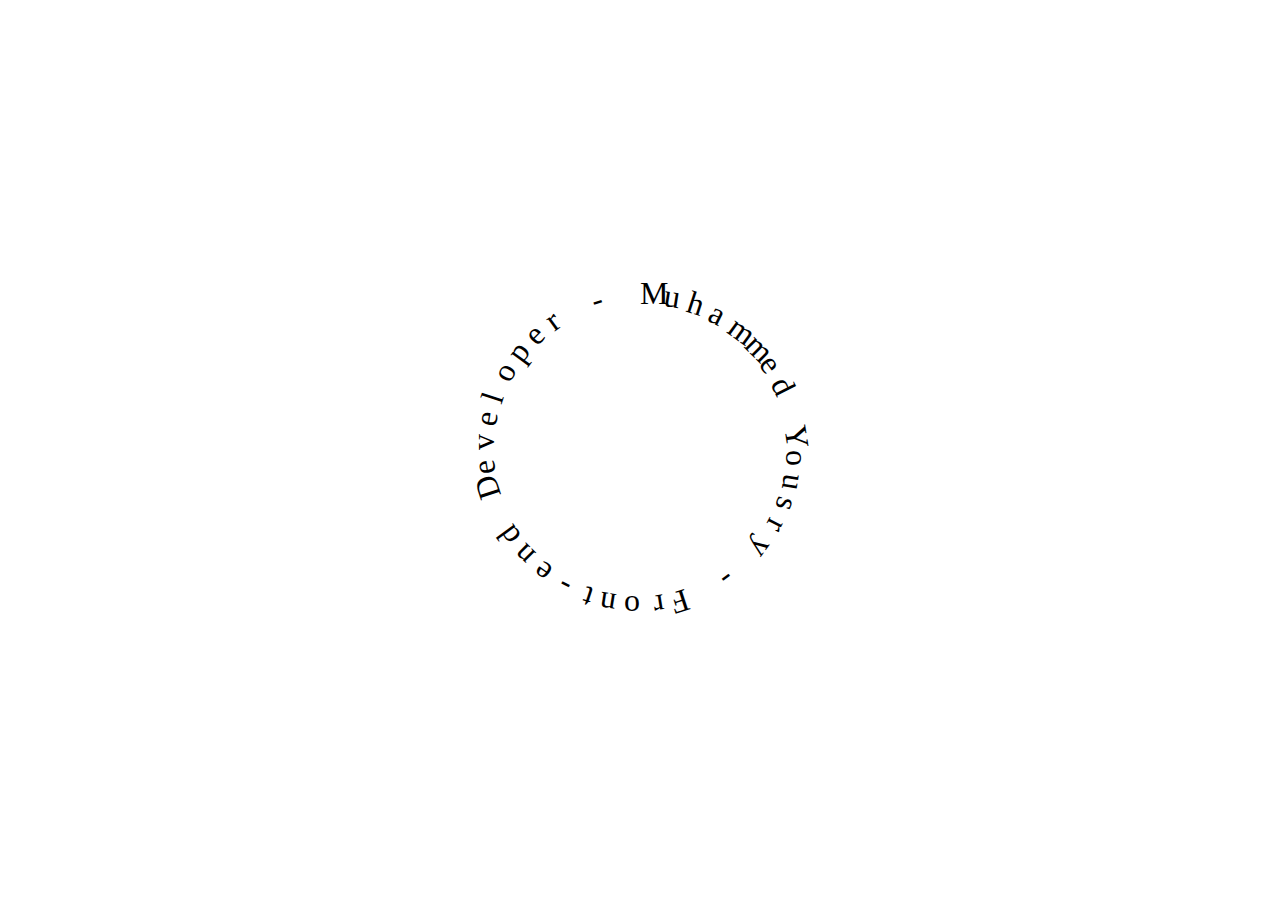
==== Logo-rotate Animation/index.html @ 3de59449 "Logo -rotateText Animation😊" ====
<!DOCTYPE html>
<html lang="en">
  <head>
    <meta charset="UTF-8" />
    <meta http-equiv="X-UA-Compatible" content="IE=edge" />
    <meta name="viewport" content="width=device-width, initial-scale=1.0" />
    <title>Logo Rotate-Text Animation</title>
    <link rel="stylesheet" href="style.css" />
  </head>
  <body class="flex-cent">
    <div class="circle flex-cent">
      <div class="logo">
        <div class="text">
          <p>Muhammed Yousry - Front-end Developer -</p>
        </div>
      </div>
    </div>
    <script>
      const text = document.querySelector(".text p");
      text.innerHTML = text.innerText
        .split("")
        .map(
          (char, i) =>
            `<span style="transform:rotate(${i * 9}deg)">${char}</span>`
        )
        .join("");
    </script>
  </body>
</html>
---- Logo-rotate Animation/style.css ----
* {
  margin: 0;
  padding: 0;
  box-sizing: border-box;
  font-family: consolas;
}
body {
  min-height: 100vh;
}

.flex-cent {
  display: flex;
  justify-content: center;
  align-items: center;
}
.circle {
  position: relative;
  width: 350px;
  height: 350px;
  border-radius: 50%;
  -webkit-border-radius: 50%;
  -moz-border-radius: 50%;
  -ms-border-radius: 50%;
  -o-border-radius: 50%;
  /* background-color: #ccc; */
}
.logo {
  position: absolute;
  width: 250px;
  height: 250px;
  background: url(https://avatars.githubusercontent.com/u/92796091?s=400&u=22ae351a543033bd31e06c5c1e74d3f79183e28a&v=4);

  background-size: cover;
  border-radius: 50%;
  -webkit-border-radius: 50%;
  -moz-border-radius: 50%;
  -ms-border-radius: 50%;
  -o-border-radius: 50%;
}
.text {
  position: absolute;
  width: 100%;
  height: 100%;
  animation: spin 10s linear infinite;
  -webkit-animation: spin 10s linear infinite;
}
@keyframes spin {
  50% {
    filter: hue-rotate(360deg);
    -webkit-filter: hue-rotate(360deg);
  }
  100% {
    color: aqua;
    transform: rotate(1turn);
    -webkit-transform: rotate(1turn);
    -moz-transform: rotate(1turn);
    -ms-transform: rotate(1turn);
    -o-transform: rotate(1turn);
  }
}
.text span {
  position: absolute;
  left: 50%;
  top: -20%;
  font-size: 2em;
  transform-origin: 0 175px;
}
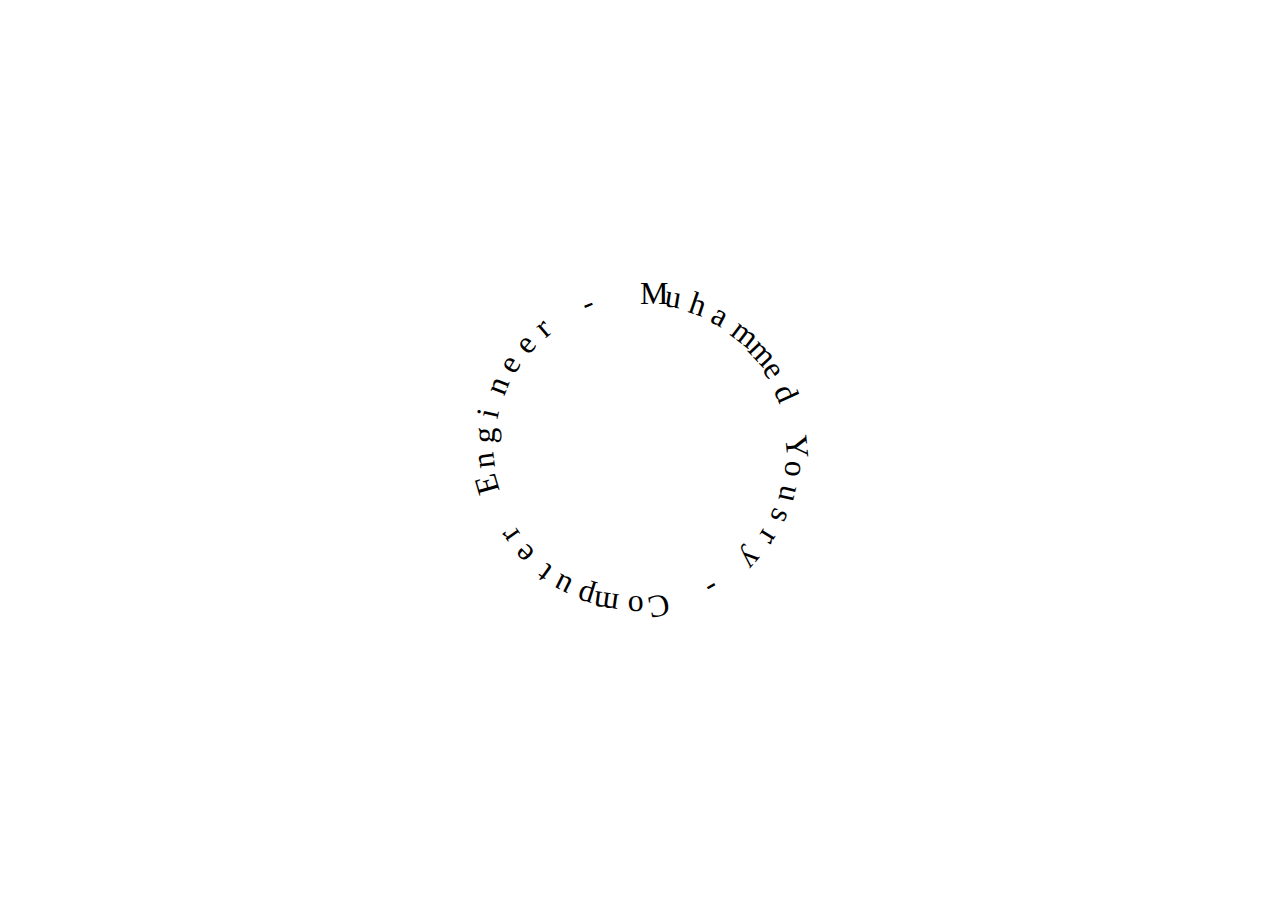
==== commit 300ad4f9: "😊 --edit the text" ====
--- a/Logo-rotate Animation/index.html
+++ b/Logo-rotate Animation/index.html
@@ -11,7 +11,7 @@
     <div class="circle flex-cent">
       <div class="logo">
         <div class="text">
-          <p>Muhammed Yousry - Front-end Developer -</p>
+          <p>Muhammed Yousry - Computer Engineer -</p>
         </div>
       </div>
     </div>
@@ -21,7 +21,7 @@
         .split("")
         .map(
           (char, i) =>
-            `<span style="transform:rotate(${i * 9}deg)">${char}</span>`
+            `<span style="transform:rotate(${i * 9.4}deg)">${char}</span>`
         )
         .join("");
     </script>
